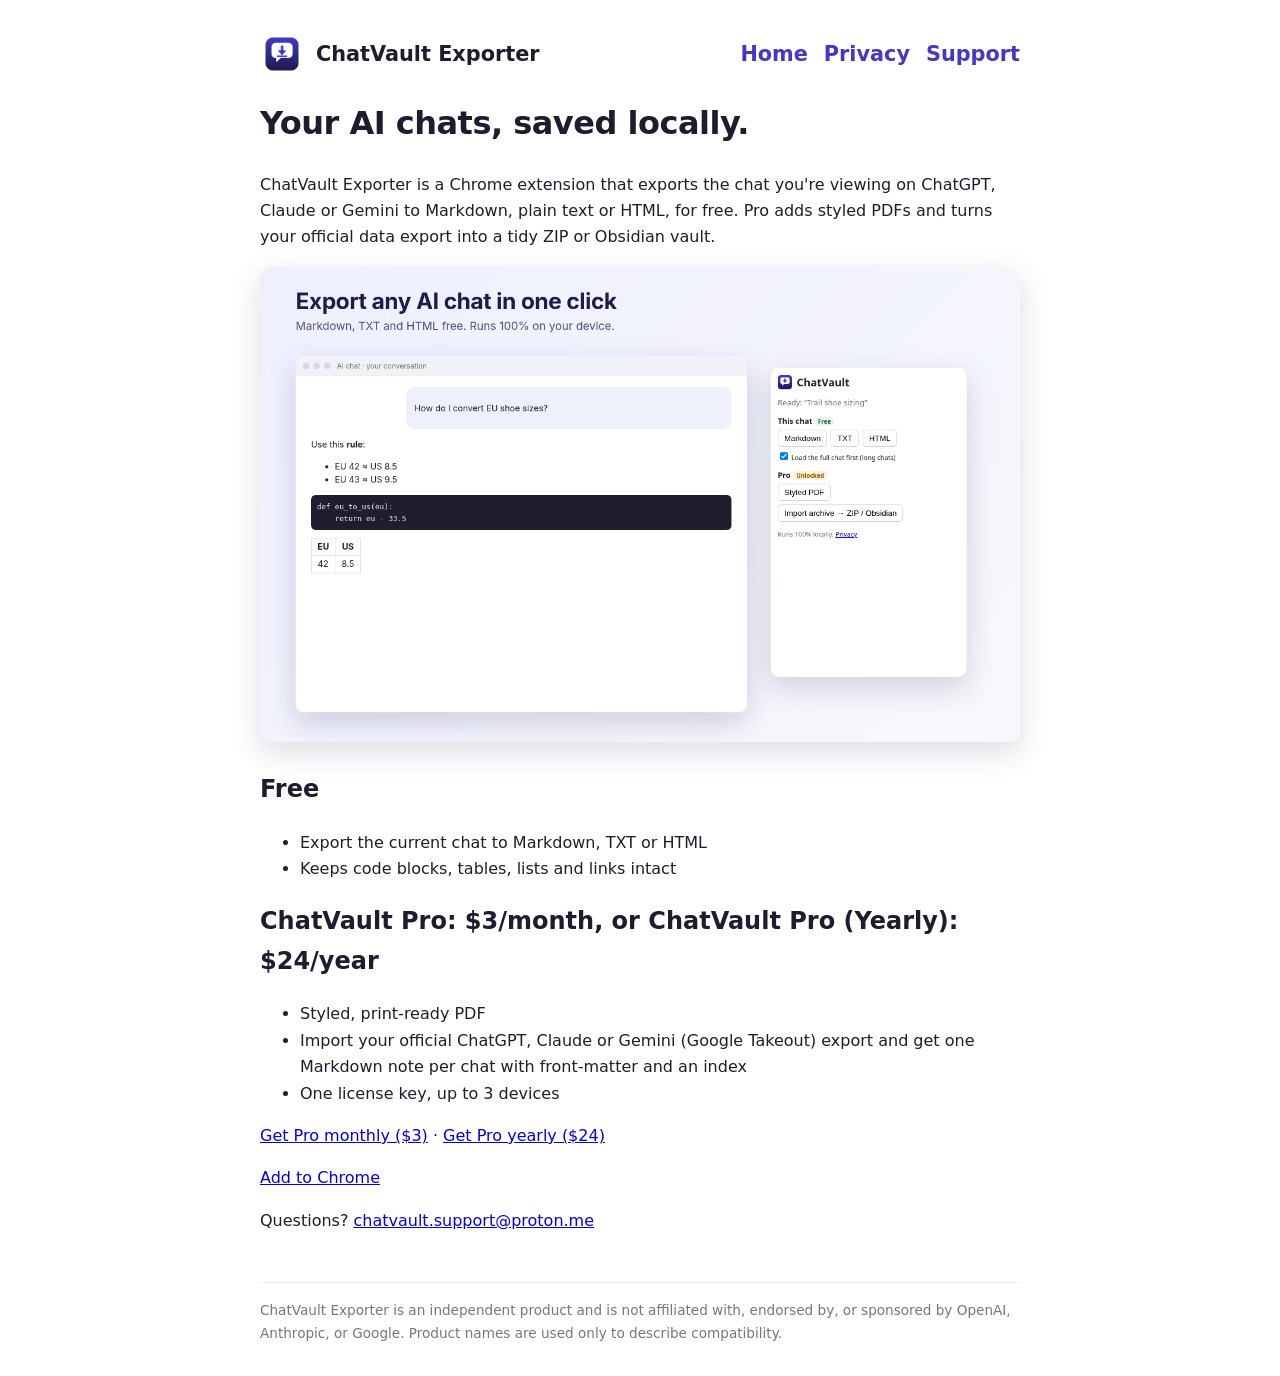
==== index.html @ 8a843b52 "Add ChatVault site" ====
<!doctype html><html lang="en"><head><meta charset="utf-8"><meta name="viewport" content="width=device-width,initial-scale=1"><title>ChatVault Exporter – save your AI chats locally</title><meta name="description" content="Export AI chats to Markdown, TXT, HTML and PDF, and turn official data exports into an Obsidian vault. 100% local."><link rel="stylesheet" href="style.css"></head><body>
<header><img src="icon.png" alt=""><a href="index.html">ChatVault Exporter</a><nav><a href="index.html">Home</a><a href="privacy.html">Privacy</a><a href="support.html">Support</a></nav></header>
<h1>Your AI chats, saved locally.</h1>
<p>ChatVault Exporter is a Chrome extension that exports the chat you're viewing on ChatGPT, Claude or Gemini to Markdown, plain text or HTML, for free. Pro adds styled PDFs and turns your official data export into a tidy ZIP or Obsidian vault.</p>
<img class="hero" src="hero.png" alt="ChatVault popup next to an exported chat">
<h2>Free</h2><ul><li>Export the current chat to Markdown, TXT or HTML</li><li>Keeps code blocks, tables, lists and links intact</li></ul>
<h2>ChatVault Pro: $3/month, or ChatVault Pro (Yearly): $24/year</h2><ul><li>Styled, print-ready PDF</li><li>Import your official ChatGPT, Claude or Gemini (Google Takeout) export and get one Markdown note per chat with front-matter and an index</li><li>One license key, up to 3 devices</li></ul>
<p><a href="https://buy.polar.sh/polar_cl_SqvLqPn4a3kp5j9ViWpUzrkHgKATKRvWbSsgr0hEtD8">Get Pro monthly ($3)</a> · <a href="https://buy.polar.sh/polar_cl_AL5EKvsJsd3NmAB4xHmYnaCMmPVoWO6HN02Mu1D7235">Get Pro yearly ($24)</a></p>
<p><a href="[CHROME WEB STORE URL – after publishing]">Add to Chrome</a></p>
<p>Questions? <a href="mailto:chatvault.support@proton.me">chatvault.support@proton.me</a></p>
<footer>ChatVault Exporter is an independent product and is not affiliated with, endorsed by, or sponsored by OpenAI, Anthropic, or Google. Product names are used only to describe compatibility.</footer></body></html>
---- style.css ----
body{font:16px/1.65 Inter,system-ui,-apple-system,Segoe UI,sans-serif;max-width:760px;margin:0 auto;padding:2rem 1.2rem;color:#1d1d2f}
header{display:flex;align-items:center;gap:12px}header img{width:44px;height:44px}header a{color:inherit;text-decoration:none;font-weight:800;font-size:1.3rem}
nav{margin-left:auto;font-size:.95rem}nav a{margin-left:1rem;color:#4338ca}h1{letter-spacing:-.5px}img.hero{width:100%;border-radius:12px;box-shadow:0 10px 30px rgba(30,27,75,.15)}
footer{margin-top:3rem;font-size:.85rem;color:#777;border-top:1px solid #eee;padding-top:1rem}code{background:#f3f3f8;padding:1px 5px;border-radius:4px}
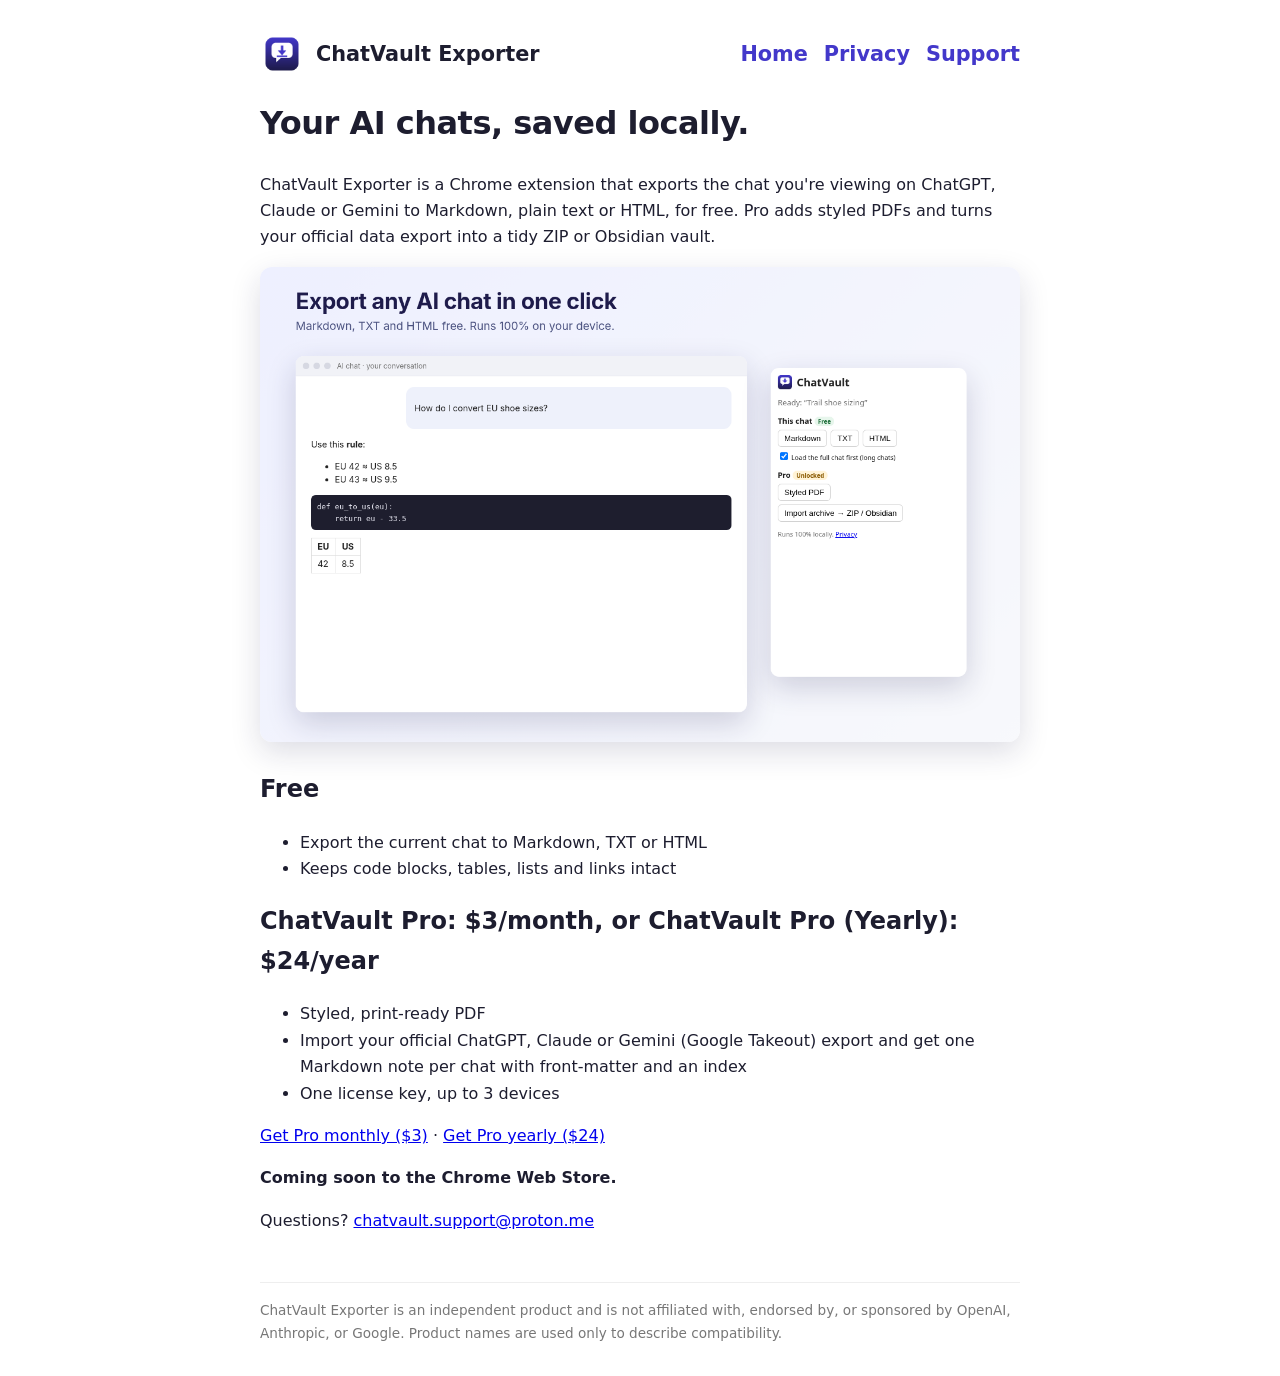
==== commit 43b4782c: "Replace placeholder store link with coming-soon note" ====
--- a/index.html
+++ b/index.html
@@ -6,6 +6,6 @@
 <h2>Free</h2><ul><li>Export the current chat to Markdown, TXT or HTML</li><li>Keeps code blocks, tables, lists and links intact</li></ul>
 <h2>ChatVault Pro: $3/month, or ChatVault Pro (Yearly): $24/year</h2><ul><li>Styled, print-ready PDF</li><li>Import your official ChatGPT, Claude or Gemini (Google Takeout) export and get one Markdown note per chat with front-matter and an index</li><li>One license key, up to 3 devices</li></ul>
 <p><a href="https://buy.polar.sh/polar_cl_SqvLqPn4a3kp5j9ViWpUzrkHgKATKRvWbSsgr0hEtD8">Get Pro monthly ($3)</a> · <a href="https://buy.polar.sh/polar_cl_AL5EKvsJsd3NmAB4xHmYnaCMmPVoWO6HN02Mu1D7235">Get Pro yearly ($24)</a></p>
-<p><a href="[CHROME WEB STORE URL – after publishing]">Add to Chrome</a></p>
+<p id="store-cta"><strong>Coming soon to the Chrome Web Store.</strong></p>
 <p>Questions? <a href="mailto:chatvault.support@proton.me">chatvault.support@proton.me</a></p>
 <footer>ChatVault Exporter is an independent product and is not affiliated with, endorsed by, or sponsored by OpenAI, Anthropic, or Google. Product names are used only to describe compatibility.</footer></body></html>
